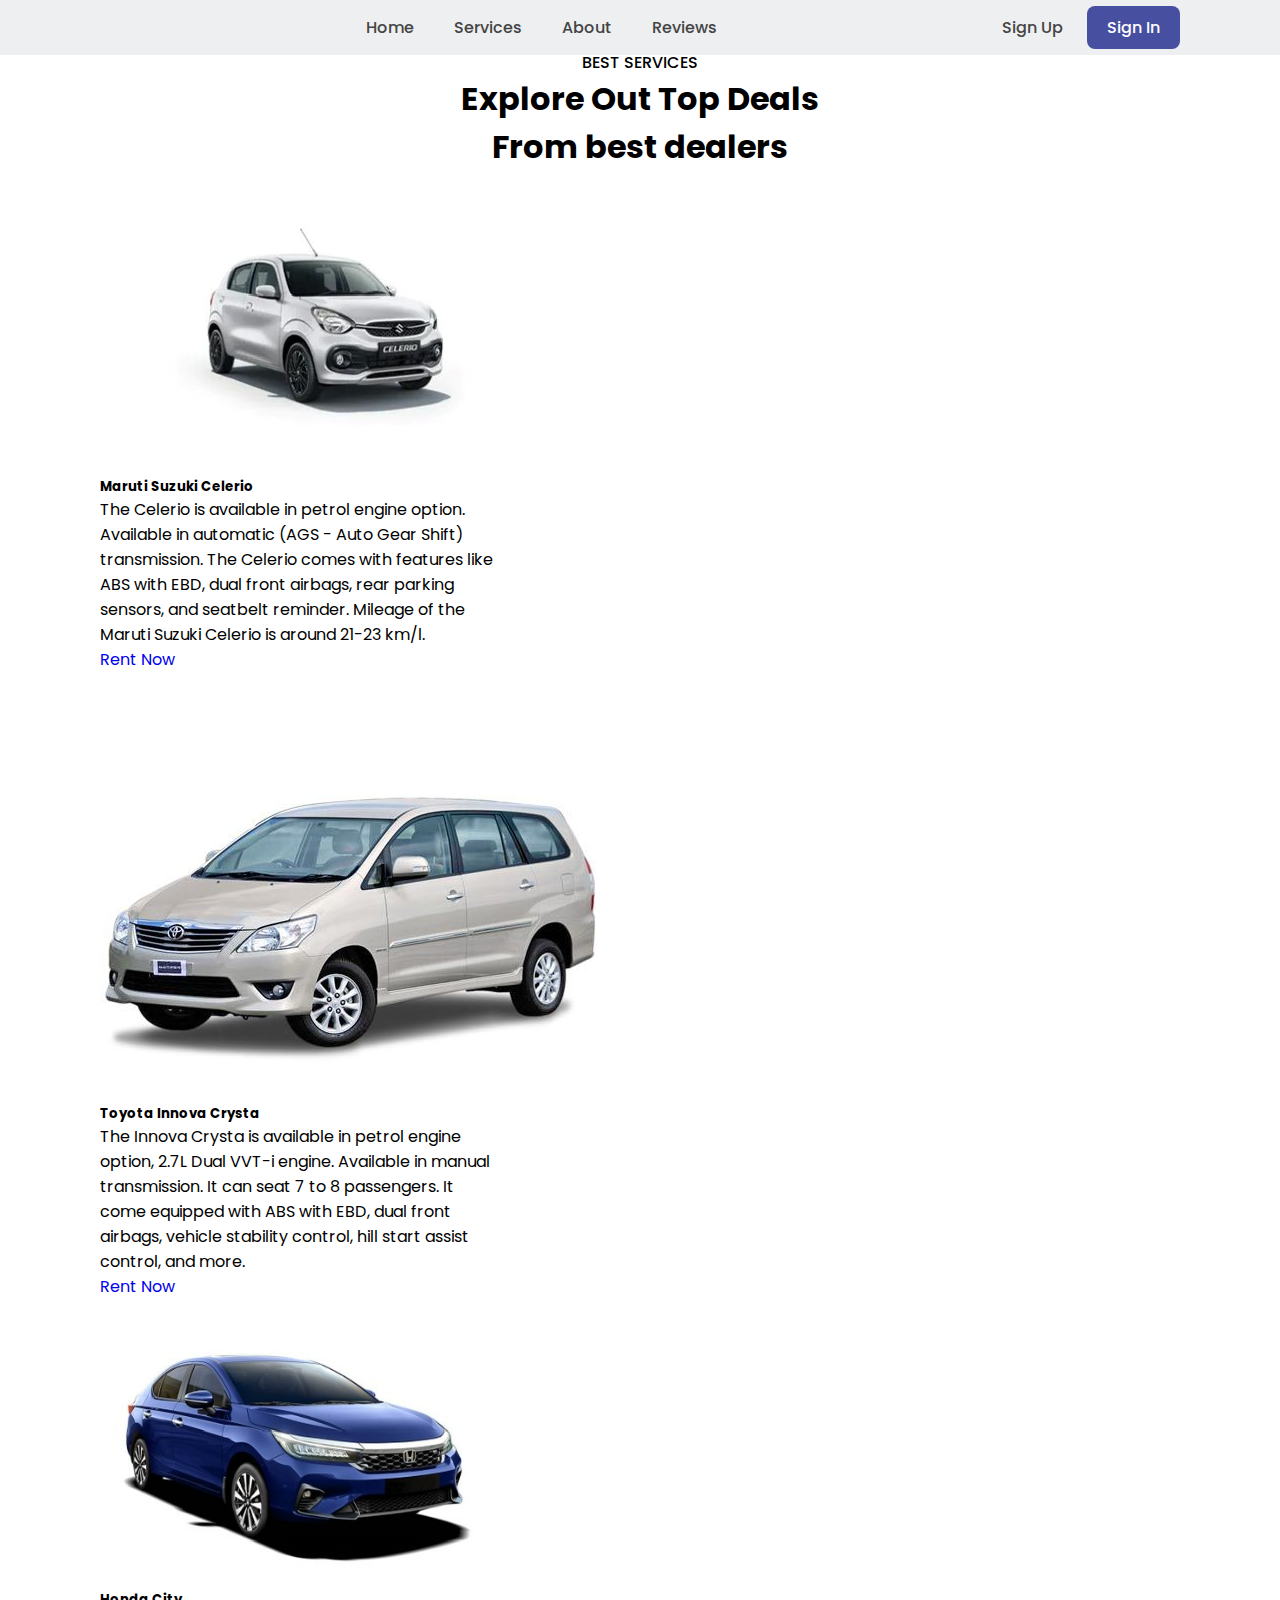
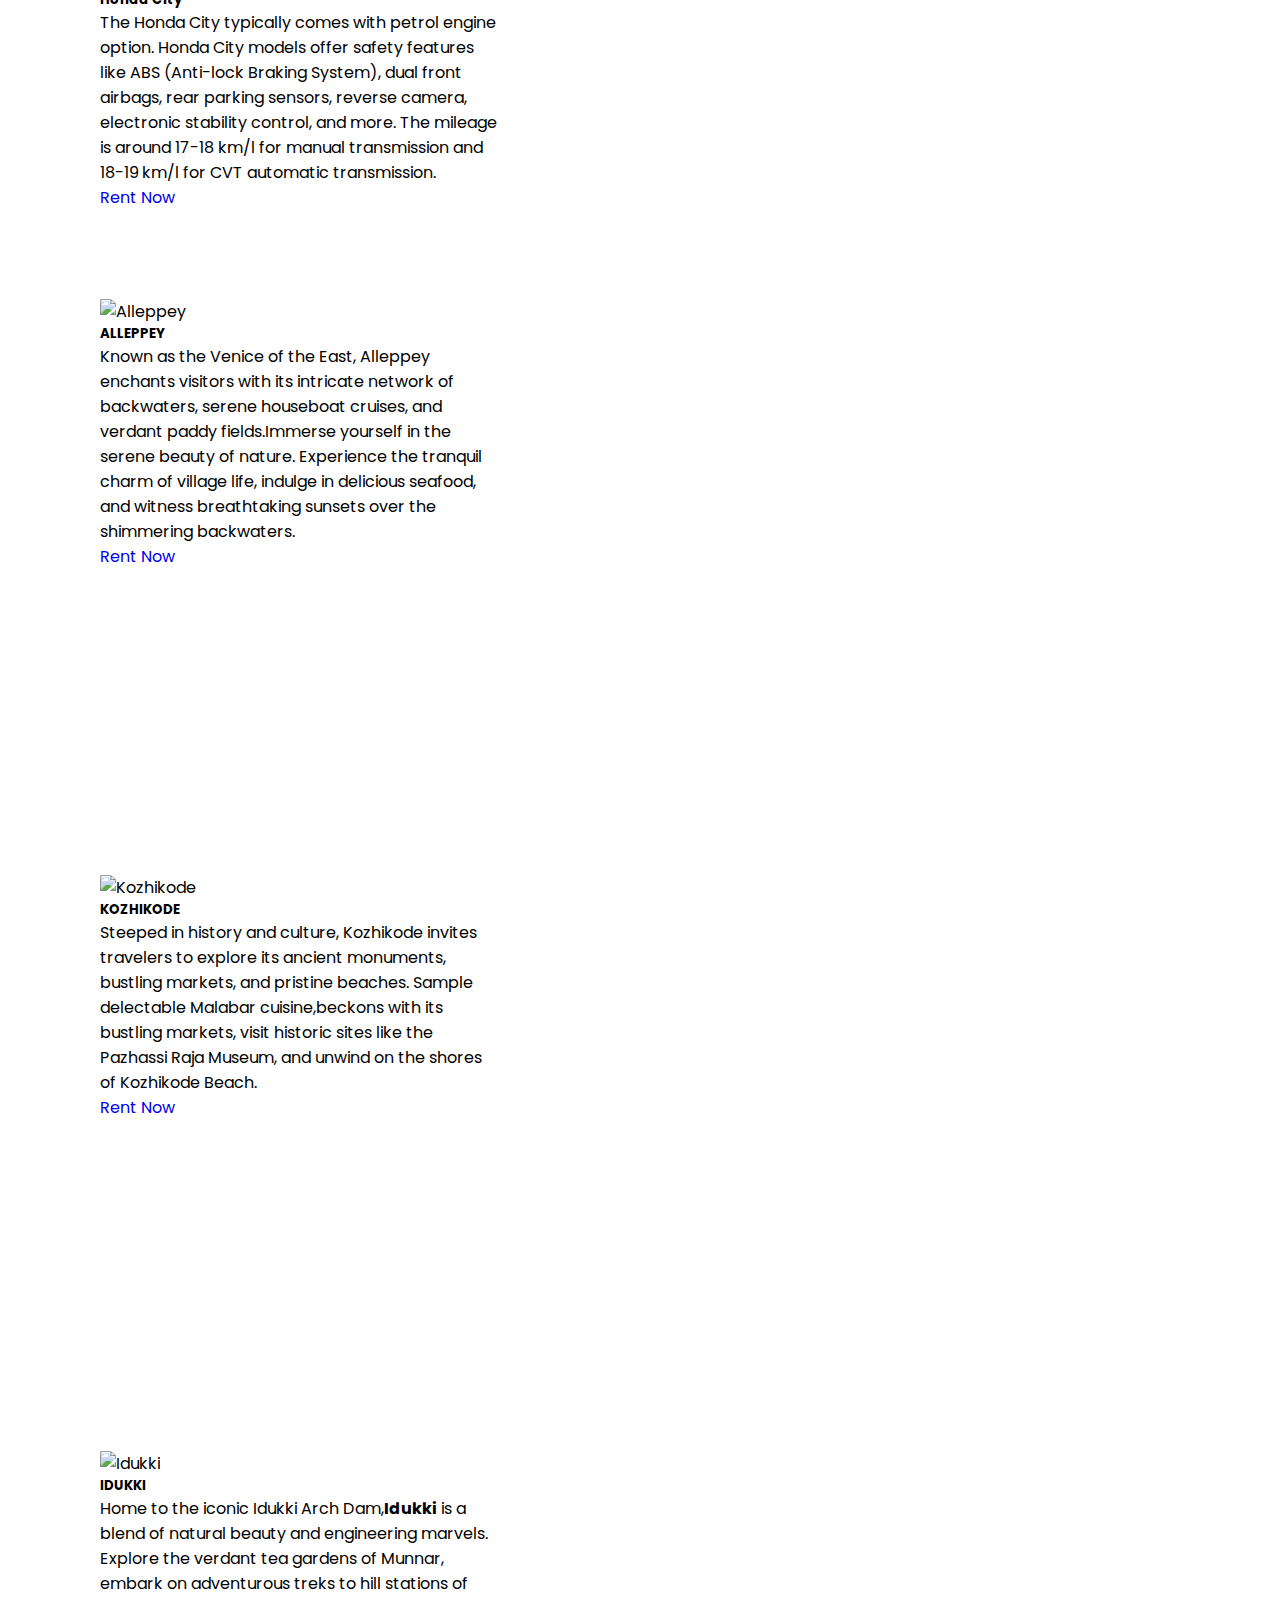
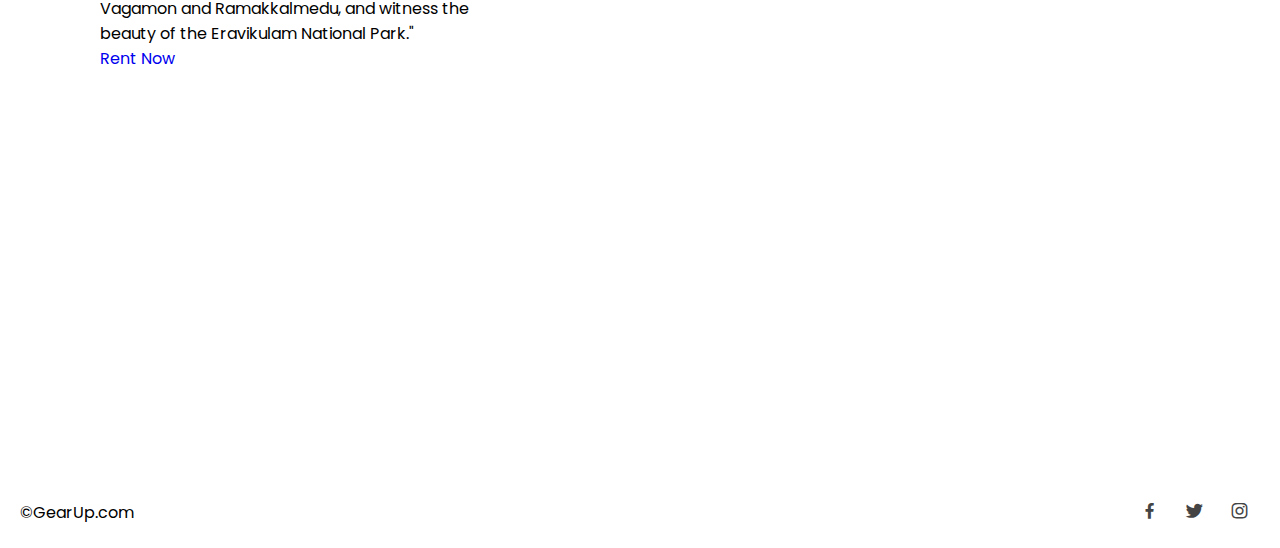
==== services.html @ 325cc1d3 "first" ====
<!DOCTYPE html>
<html lang="en">
<head>
    <meta charset="UTF-8">
    <meta name="viewport" content="width=device-width, initial-scale=1.0">
    <title>About Us</title>
    <link rel="stylesheet" href="style.css">
    <link rel="stylesheet" href="https://cdn.jsdelivr.net/npm/boxicons@latest/css/boxicons.min.css">
    <link href="https://cdn.jsdelivr.net/npm/bootstrap@5.3.2/dist/css/bootstrap.min.css" rel="stylesheet" integrity="sha384-T3c6CoIi6uLrA9TneNEoa7RxnatzjcDSCmG1MXxSR1GAsXEV/Dwwykc2MPK8M2HN" crossorigin="anonymous">
</head>
<body>
    <header class="sticky-top">
        <a href="#" class="logo"><img src="img2.png" alt=""></a>
        <div class="bx bx-menu" id="menu-icon"></div>
        <ul class="navbar">
            <li><a href="index.html">Home</a></li>
            <!-- <li><a href="#ride">Ride</a></li> -->
            <li><a href="services.html">Services</a></li>
            <li><a href="about.html">About</a></li>
            <li><a href="reviews.html">Reviews</a></li>

        </ul>
        <div class="header-btn">
            <a href="#" class="sign-up">Sign Up</a>
            <a href="login.html" class="sign-in">Sign In</a>
        </div>

    </header>
    
    <section class="services" id="services">
        <div class="heading">
            <span>Best Services</span>
            <h1>Explore Out Top Deals <br> From best dealers</h1>
        </div>
        <div class="container text-center">
            <div class="row" >
              <div class="col p-3">
                    <div class="card" style="width: 25rem; height: 36rem;">
                        <img src="./IMG_15.png" class="card-img-top" alt="">
                        <div class="card-body">
                            <h5 class="card-title">Maruti Suzuki Celerio</h5>
                            <p class="card-text">
                                The Celerio is available in petrol engine option.  Available in automatic (AGS - Auto Gear Shift) transmission. The Celerio comes with features like ABS with EBD, dual front airbags, rear parking sensors, and seatbelt reminder.  Mileage of the Maruti Suzuki Celerio is  around 21-23 km/l.
                                
                                </p>
                            <a href="rentnow.html" class="btn btn-primary">Rent Now</a>
                        </div>
                    </div>
              </div>
              <div class="col p-3">
                    <div class="card" style="width: 25rem; height: 36rem;">
                        <img src="./car4.png" class="card-img-top" alt="">
                        <div class="card-body">
                            <h5 class="card-title">Toyota Innova Crysta</h5>
                            <p class="card-text">
                                The Innova Crysta is available in petrol engine option, 2.7L Dual VVT-i engine.
                                Available in manual transmission. It can seat 7 to 8 passengers. It come equipped with ABS with EBD, dual front airbags, vehicle stability control, hill start assist control, and more.
                                </p>
                            <a href="rentnow.html" class="btn btn-primary">Rent Now</a>
                        </div>
                    </div>
              </div>
              <div class="col p-3">
                <div class="card" style="width: 25rem; height: 36rem;">
                    <img height="260px" src="./IMG_2942.png" class="card-img-top" alt="">
                    <div class="card-body">
                        <h5 class="card-title">Honda City</h5>
                        <p class="card-text"> 
                            The Honda City typically comes with  petrol engine option. Honda City models offer safety features like ABS (Anti-lock Braking System), dual front airbags, rear parking sensors, reverse camera, electronic stability control, and more.
                            The mileage is around 17-18 km/l for manual transmission and 18-19 km/l for CVT automatic transmission.</p>
                        <a href="rentnow.html" class="btn btn-primary">Rent Now</a>
                    </div>
                </div>
              </div>
            <!-- </div>
            <div class="row"> -->
                <div class="col p-3">
                  <div class="card" style="width: 25rem; height: 36rem;">
                        <img height="250px" src="./images/allepey.jpeg" class="card-img-top" alt="Alleppey">
                        <div class="card-body">
                            <h5 class="card-title">ALLEPPEY</h5>
                            <p class="card-text">Known as the Venice of the East, Alleppey enchants visitors with its intricate network of backwaters, serene houseboat cruises, and verdant paddy fields.Immerse yourself in the serene beauty of nature. Experience the tranquil charm of village life, indulge in delicious seafood, and witness breathtaking sunsets over the shimmering backwaters.</p>
                            <a href="rentnow.html" class="btn btn-primary">Rent Now</a>
                        </div>
                    </div>
                </div>
                <div class="col p-3">
                  <div class="card" style="width: 25rem; height: 36rem;">
                        <img height="250px" src="./images/kozhikode.jpeg" class="card-img-top" alt="Kozhikode">
                        <div class="card-body">
                            <h5 class="card-title">KOZHIKODE</h5>
                            <p class="card-text">Steeped in history and culture, Kozhikode invites travelers to explore its ancient monuments, bustling markets, and pristine beaches. Sample delectable Malabar cuisine,beckons with its bustling markets, visit historic sites like the Pazhassi Raja Museum, and unwind on the shores of Kozhikode Beach.</p>
                            <a href="rentnow.html" class="btn btn-primary">Rent Now</a>
                        </div>
                    </div>
                </div>
                <div class="col p-3">
                    <div class="card" style="width: 25rem; height: 36rem;">
                        <img height="250px" src="./images/idukki.jpeg" class="card-img-top" alt="Idukki">
                        <div class="card-body">
                            <h5 class="card-title">IDUKKI</h5>
                            <p class="card-text">Home to the iconic Idukki Arch Dam,<B>Idukki</B> is a blend of natural beauty and engineering marvels. Explore the verdant tea gardens of Munnar, embark on adventurous treks to hill stations of Vagamon and Ramakkalmedu, and witness the beauty of the Eravikulam National Park."</p>
                            <a href="rentnow.html" class="btn btn-primary">Rent Now</a>
                        </div>
                    </div>
                </div>
            </div>
        </div>
    </section>
    <div class="copyright">
        <p>&#169;GearUp.com</p>
        <div class="social">
            <a href="#"><i class='bx bxl-facebook'></i></a>
            <a href="#"><i class='bx bxl-twitter'></i></a>
            <a href="#"><i class='bx bxl-instagram'></i></a>
        </div>
    </div>
    <!--ScrollReveal-->
    <script src="https://unpkg.com/scrollreveal"></script>
    <!--Link To JS-->
    <script src="main.js"></script>
    <script src="https://cdn.jsdelivr.net/npm/bootstrap@5.3.2/dist/js/bootstrap.bundle.min.js" integrity="sha384-C6RzsynM9kWDrMNeT87bh95OGNyZPhcTNXj1NW7RuBCsyN/o0jlpcV8Qyq46cDfL" crossorigin="anonymous"></script>

</body>
</html>
---- style.css ----
@import url("https://fonts.googleapis.com/css2?family=Poppins:ital,wght@0,100;0,200;0,300;0,400;0,500;0,600;0,700;0,800;0,900;1,100;1,200;1,300;1,400;1,500;1,600;1,700;1,800;1,900&display=swap");
*{
    margin: 0;
    padding: 0;
    box-sizing: border-box;
    scroll-padding-top: 2rem;
    scroll-behavior: smooth;
    list-style: none;
    text-decoration: none;
    font-family: "Poppins",sans-serif;
}

:root{
    --main-color: #fe5b3d;
    --second-color: #ffac38;
    --text-color: #444;
    --gradient: linear-gradient(#fe5b3d,#ffac38);

}

/*Custom scroll bar*/
html::-webkit-scrollbar {
    width: 0.5rem;
}

html::-webkit-scrollbar-track {
    background: transparent;
}

html::-webkit-scrollbar-thumb {
    background: var(--main-color);
    border-radius: 5rem;

}

section{
    padding: 50px 100px;
}

header{
    position: fixed;
    width: 100%;
    top: 0;
    right:0;
    z-index: 1000;
    display:flex;
    align-items:center;
    justify-content:space-between;
    background:#eeeff1;
    padding: 15px 100px;
}

.logo img {
    width: 40px;
}

.navbar {
    display: flex;
}

.navbar li{
    position:relative;
}

.navbar a{
    font-size: 1rem;
    padding: 10px 20px;
    color: var(--text-color);
    font-weight: 500;
}

.navbar a::after {
    content:'';
    width: 0;
    height:3px;
    background: var(--gradient);
    position: absolute;
    bottom: -4px;
    left: 0;
    transition: 0.5s;
}

.navbar a:hover::after {
    width: 100%;
}

#menu-icon {
    font-size:24px;
    cursor:pointer;
    z-index:10001;
    display: none;
}

.header-btn a{
    padding: 10px 20px;
    color: var(--text-color);
    font-weight: 500;
}


.header-btn .sign-in {
    background: #474fa0;
    color: #FFF;
    border-radius: 0.5rem;
}

.header-btn .sign-in:hover {
    background: var(--main-color);
}

.home {
    width: 100%;
    min-height: 100vh;
    position: relative;
    background: url();
    background-repeat: no-repeat;
    background-position: center-right;
    background-size: cover;
    display: grid;
    align-items: center;
    grid-template-columns: repeat(2,1fr);
}
.text h1 {
    font-size:3.5rem;
    letter-spacing: 2px;
}
.text span{
    color: var(--main-color);
}
.text p{
    margin: 00.5rem 0 1rem;
}
.app-store{
    display: flex;
}
.app-store img{
    width: 100px;
    margin-right: 1rem;
    cursor: pointer;
}
.form-container form{
    display: flex;
    flex-wrap: wrap;
    align-items: center;
    gap: 1rem;
    position: absolute;
    bottom: 4rem;
    left: 100px;
    background-color: #fff;
    padding: 20px;
    border-radius: 0.5rem;
}
.input-box {
    flex: 1 1 7rem;
    display: flex;
    flex-direction: column;
}
.input-box span{
    font-weight: 500;
}
.input-box input{
    padding: 7px;
    outline: none;
    border: none;
    background: #eeeff1;
    border-radius: 0.5rem;
    font-size: 1rem;
}
.form-container form .btn{
    flex: 1 1 7rem;
    padding: 10px 34px;
    border: none;
    border-radius: 0.5rem;
    background: #474fa0;
    color: #fff;
    font-size: 1rem;
    font-weight: 500;
 }
.form-container form .btn:hover{
    background: var(--main-color);
}
.heading{
    text-align: center;
}
.heading span{
    font-weight: 500;
    text-transform: uppercase;
}
.heading h1{
    font-size: 2rem;
}
.ride-container{
    display: grid;
    align-items: center;
    grid-template-columns: repeat(auto-fit, minmax(250px,auto));
    gap: 1rem;
    margin-top: 2rem;
}
.ride-container .box {
    text-align: center;
    padding: 20px
}
.ride-container .box .bx {
    font-size: 34px;
    padding: 10px;
    background: #eeeff1;
    border-radius: 0.5rem;
    color: var(--main-color);
}
.ride-container.boxh2 {
    font-size: 1.3rem;
    font-weight: 500;
    margin: 1.4rem 0 0.5rem;
}
.rider-container .box .bx:hover,
.rider-container .box .bxs-calender-check{
    background: var(--gradient);
    color: #fff;
}
.service-container {
    display: grid;
    grid-template-columns: repeat(auto-fit, minmax(300px, auto));
    gap: 1rem;
    margin-top: 2rem;
}
.service-container .box{
    padding: 10px;
    border-radius: 1rem;
    box-shadow: 1px 4px 41px rgba(0, 0, 0, 0.1);
}
.service-container .box .box-img{
    width: 100px;
    height: 200px;
}
.service-container .box .box-img img{
    width: 100%;
    height: 100%;
    border-radius: 1rem;
    object-fit: cover;
    object-position: center;
}
.service-container .box p{
    padding: 0 10px;
    border: 1px solid var(--text-color);
    width: 58px;
    border-radius: 0.5rem;
    margin: 1rem 0 1rem;
}
.service-container .box h3{
    font-weight: 500;
}
.service-container .box h2{
    font-size: 1.1rem;
    font-weight: 600;
    color: var(--main-color);
    margin: 0.2rem 0 0.5rem;
}
.service-container .box h2 span{
    display: flex;
    justify-content: center;
    background: #474fa0;
    color: #fff;
    padding: 10px;
    border-radius: 0.5rem;
}
.service-container .box .btn:hover{
    background: var(--main-color);
}
.about-container{
    display: grid;
    grid-template-columns: repeat(2,1fr);
    margin-top: 2rem;
    align-items: center;
    gap: 1rem;
    margin-top: 1rem;
}
.about-img img{
    width: 100%;
}
.about-text span{
    font-weight: 500;
    color: var(--main-color);
    text-transform: uppercase;
}
.about-text p{
    margin: 0.5rem 0 1.4rem;
}
.about-text .btn{
    padding: 10px 20px;
    background: #474fa0;
    color: #fff;
    border-radius: 0.5rem;
}
.about-text .btn:hover{
    background: var(--main-color);
}
.reviews-container{
    display: grid;
    grid-template-columns: repeat(auto-fit, minmax(250px, auto));
    gap: 1rem;
    margin-top: 2rem;
}
.rev-img {
    width: 70px;
    height: 70px;
}
.rev-img img{
    width: 100%;
    height: 100%;
    border-radius: 50%;
    object-fit: cover;
    object-position: center;
    border: 2px solid var(--second-color);
}
.reviews-container .box{
    display: flex;
    flex-direction: column;
    align-items: center;
    text-align: center;
    padding: 20px;
    box-shadow: 1px 4px 41px rgba(0, 0, 0, 0.1);
    border-radius: 0.5rem;
}
.reviews-container .box h2{
    font-size: 1.1rem;
    font-weight: 600;
    margin: 0.5rem 0 0.5rem;
}
.reviews-container .box p{
    font-style: italic;
}
.reviews-container .box .stars .bx{
    color: var(--main-color);
}
.newsletter{
    background: linear-gradient(to top right, #fe5b3d, #ffac38);
    display: flex;
    flex-direction: column;
    align-items: center;
}
.newsletter h2{
    color: #fff;
    font-size: 1.8rem;
}
.newsletter .box{
    margin-top: 1rem;
    background: #fff;
    border-radius: 0.5rem;
    padding: 4px 8px;
    width: 350px;
    display: flex;
    justify-content: space-between;
}
.newsletter .box input{
    border: none;
    outline: none;
}
.newsletter .box .btn{
    background: #474fa0;
    color: #fff;
    padding: 8px 20px;
    border-radius: 0.5rem;
}
.copyright{
    padding: 20px;
    display: flex;
    justify-content: space-between;
    align-items: center;
}
.social a{
    color: #444;
    padding: 10px;
    font-size: 21px;
}
/* Making Responsive */
@media(max-width: 991px){
    header{
        padding: 18px 40px;
    }
    section {
        padding: 50px 40px;
    }
}
@media(max-width: 881px){
    .home{
        background-position: left;
    }
    .form-container form{
        bottom: 0.2rem;
        left: 40px;
    }
}
@media(max-width: 768px) {
    header{
        padding: 11px 40px;
    }
    #menu-icon{
        display: initial;
    }
    .sign-up{
        display: none;
    }
    .text h1{
        font-size: 2.5rem;
    }
    .home{
        grid-template-columns: 1fr;
    }
    .form-container form{
        position: unset;
    }
    header .navbar{
        position: absolute;
        top: -500px;
        left: 0;
        right: 0;
        display: flex;
        flex-direction: column;
        background: #fff;
        box-shadow: 0 4px 4px rgba(0, 0, 0, 0.1);
        transition: 0.2s ease;
        text-align: left;
    }
    .navbar.active{
        top: 100%;
    }
    .navbar a{
        padding: 1rem;
        border-left: 2px solid var(--main-color);
        margin: 1rem;
        display: block;
    }
    .navbar a:hover{
        color: #fff;
        background: var(--main-color);
        border: none;
    }
    .navbar a::after{
        display:none;
    }
    .heading span{
        font-size: 0.9rem;
        font-weight: 600;
    }
    .heading h1{
        font-size: 1.3rem;
    }
    .about-container{
        grid-template-columns: 1fr;
        text-align: center;
    }
    .about-img{
        padding: 1rem;
        order: 2;
    }
}
@media (max-width: 568px){
    .copyright{
        flex-direction: column;
    }
    .newsletter .box{
        width: 284px;
    }
    .form-container{
        padding-top: 2rem;
    }
}
@media (max-width: 350px){
    header{
        padding: 6px 14px;
    }
    .logo img {
        width: 30px;
    }
    section{
        padding: 50px 14px;
    }
    .header-btn .sign-in{
        padding: 7px 10px;
        font-size: 14px;
        font-weight: 400;
    }
    .text h1{
        font-size: 2rem;
    }
    .form-container{
        padding-top: 2rem;
    }
    .service-container{
        grid-template-columns: repeat(auto-fit, minmax(254px, auto));

    }
}
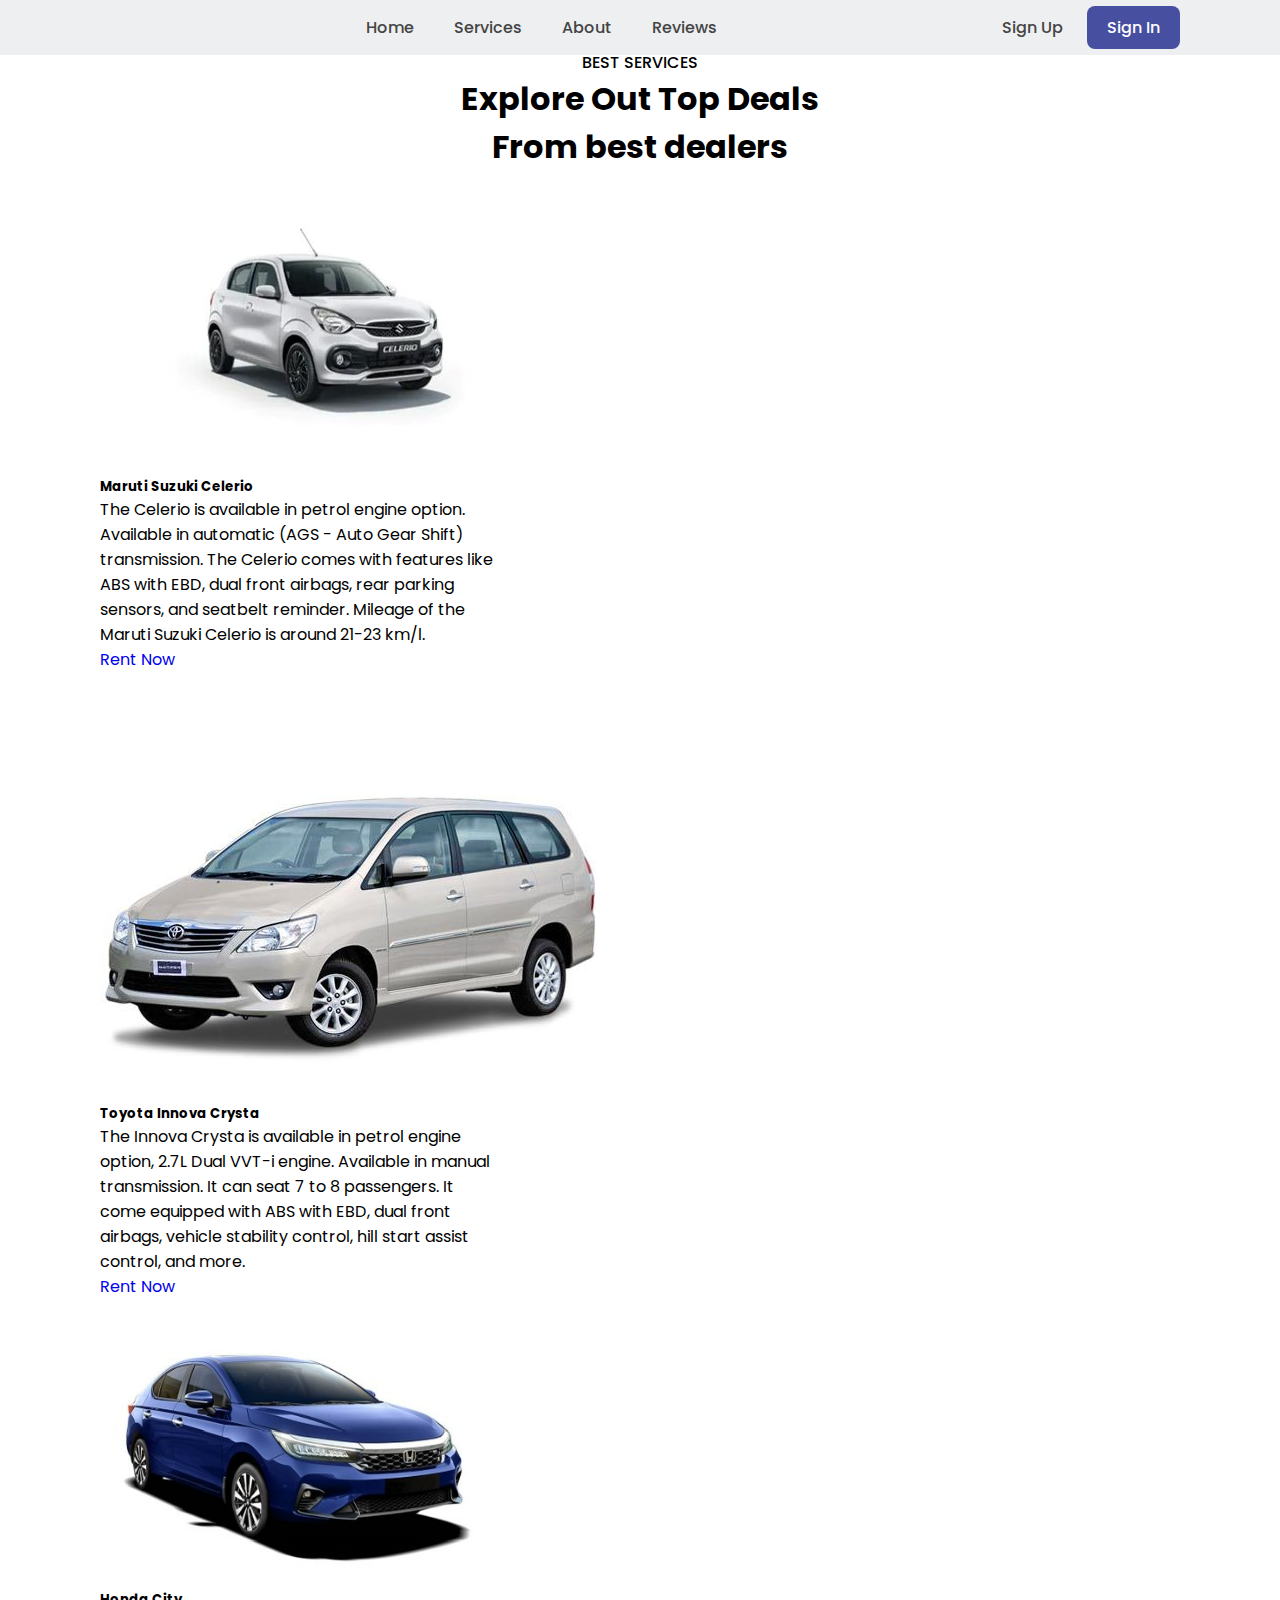
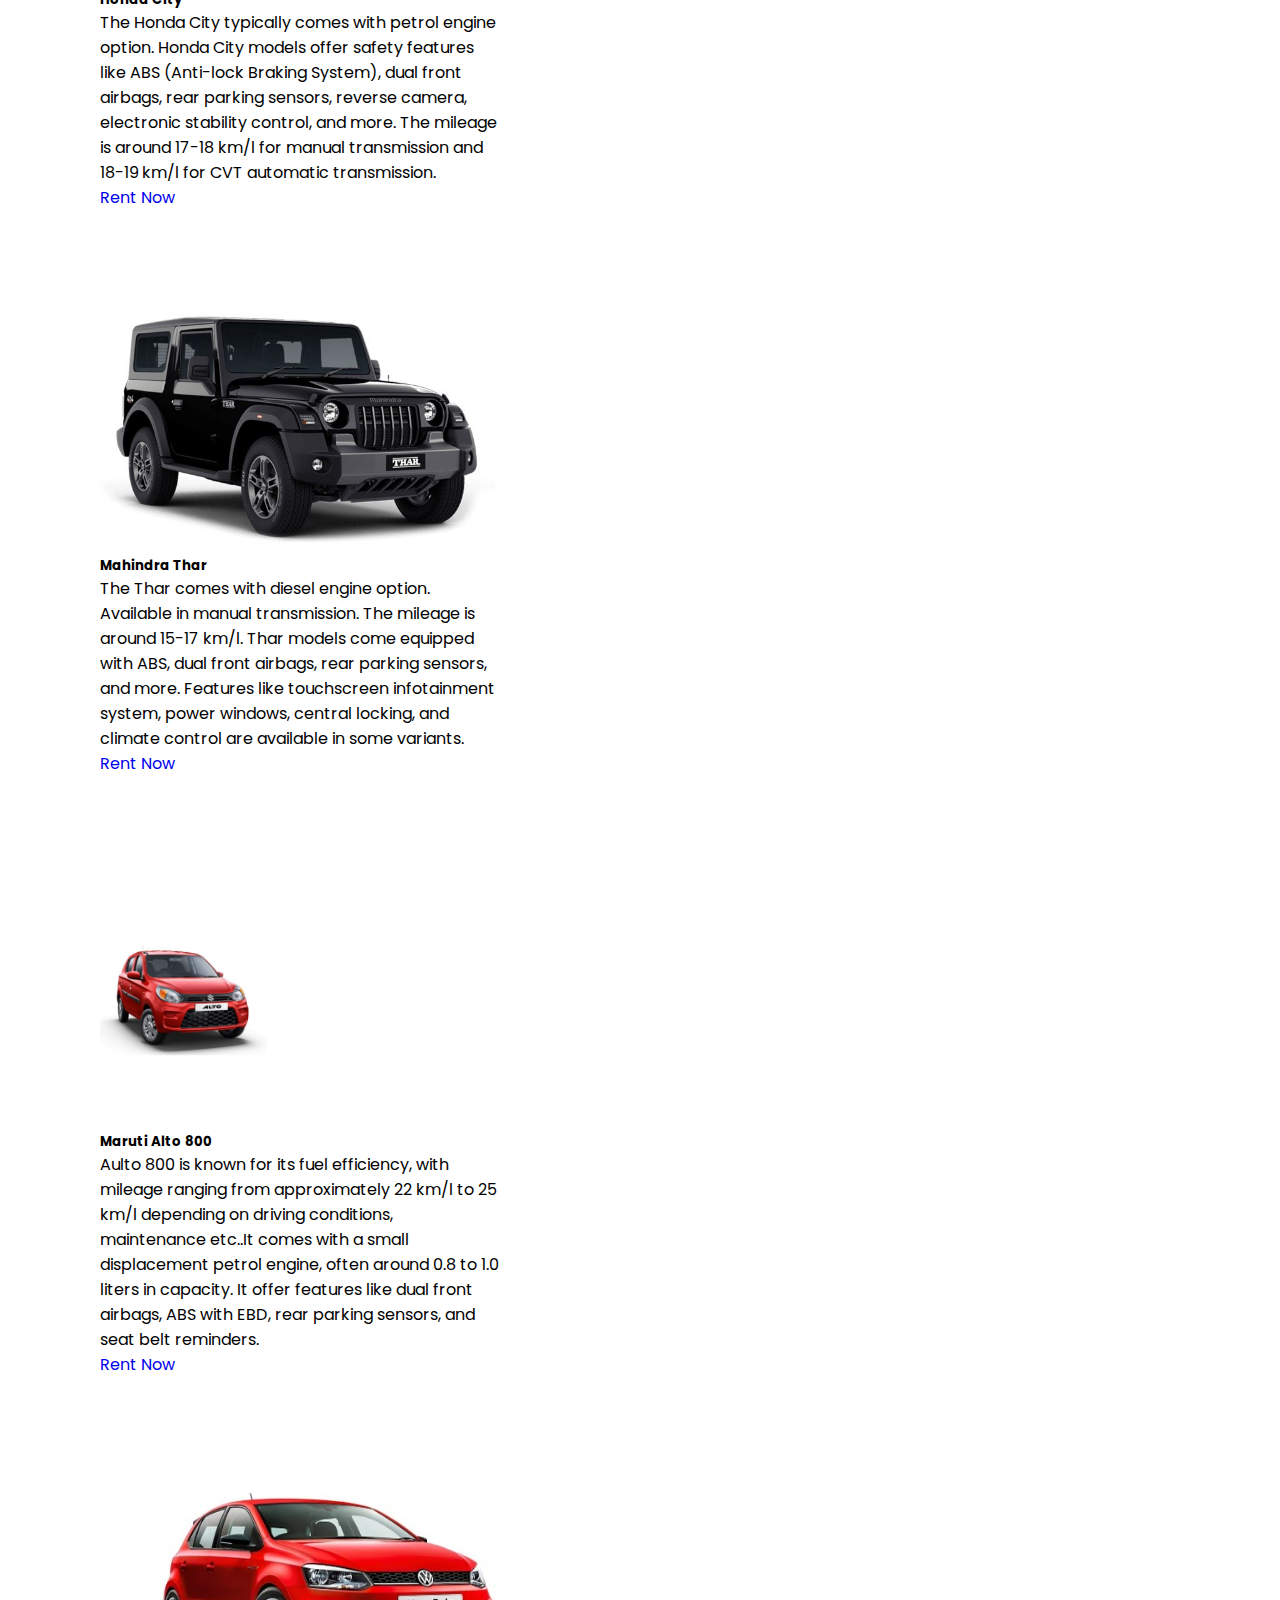
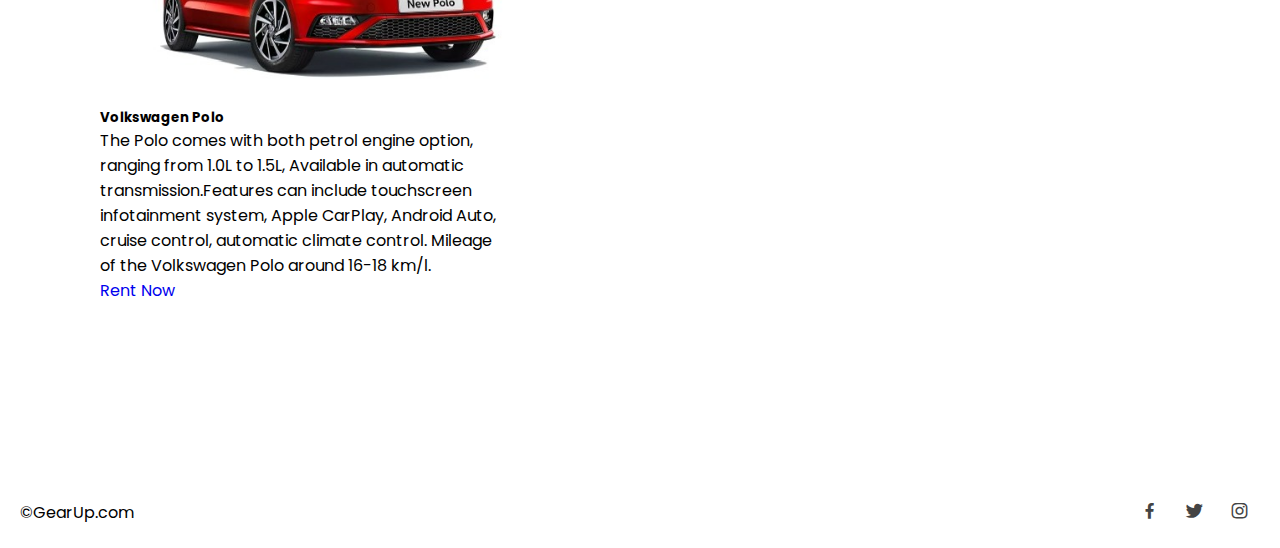
==== commit e64142a2: "second" ====
--- a/services.html
+++ b/services.html
@@ -76,30 +76,37 @@
             <div class="row"> -->
                 <div class="col p-3">
                   <div class="card" style="width: 25rem; height: 36rem;">
-                        <img height="250px" src="./images/allepey.jpeg" class="card-img-top" alt="Alleppey">
+                        <img height="250px" src="./car2.png" class="card-img-top" alt="Alleppey">
                         <div class="card-body">
-                            <h5 class="card-title">ALLEPPEY</h5>
-                            <p class="card-text">Known as the Venice of the East, Alleppey enchants visitors with its intricate network of backwaters, serene houseboat cruises, and verdant paddy fields.Immerse yourself in the serene beauty of nature. Experience the tranquil charm of village life, indulge in delicious seafood, and witness breathtaking sunsets over the shimmering backwaters.</p>
+                            <h5 class="card-title">Mahindra Thar </h5>
+                            <p class="card-text"> 
+                                The Thar comes with diesel engine option. Available in  manual transmission. The  mileage is around 15-17 km/l.  Thar models come equipped with ABS, dual front airbags, rear parking sensors, and more. Features like touchscreen infotainment system, power windows, central locking, and climate control are available in some variants.
+                                </p>
                             <a href="rentnow.html" class="btn btn-primary">Rent Now</a>
                         </div>
                     </div>
                 </div>
                 <div class="col p-3">
                   <div class="card" style="width: 25rem; height: 36rem;">
-                        <img height="250px" src="./images/kozhikode.jpeg" class="card-img-top" alt="Kozhikode">
+                        <img height="250px" src="./car3.png" class="card-img-top" alt="">
                         <div class="card-body">
-                            <h5 class="card-title">KOZHIKODE</h5>
-                            <p class="card-text">Steeped in history and culture, Kozhikode invites travelers to explore its ancient monuments, bustling markets, and pristine beaches. Sample delectable Malabar cuisine,beckons with its bustling markets, visit historic sites like the Pazhassi Raja Museum, and unwind on the shores of Kozhikode Beach.</p>
+                            <h5 class="card-title">Maruti  Alto 800</h5>
+                            <p class="card-text">
+                                Aulto 800 is known for its fuel efficiency, with mileage ranging from approximately 22 km/l to 25 km/l depending on driving conditions, maintenance etc..It comes with a small displacement petrol engine, often around 0.8 to 1.0 liters in capacity. It offer features like dual front airbags, ABS with EBD, rear parking sensors, and seat belt reminders.
+                               </p> 
+                                
                             <a href="rentnow.html" class="btn btn-primary">Rent Now</a>
                         </div>
                     </div>
                 </div>
                 <div class="col p-3">
                     <div class="card" style="width: 25rem; height: 36rem;">
-                        <img height="250px" src="./images/idukki.jpeg" class="card-img-top" alt="Idukki">
+                        <img height="250px" src="./IMG_13.png" class="card-img-top" alt="">
                         <div class="card-body">
-                            <h5 class="card-title">IDUKKI</h5>
-                            <p class="card-text">Home to the iconic Idukki Arch Dam,<B>Idukki</B> is a blend of natural beauty and engineering marvels. Explore the verdant tea gardens of Munnar, embark on adventurous treks to hill stations of Vagamon and Ramakkalmedu, and witness the beauty of the Eravikulam National Park."</p>
+                            <h5 class="card-title">Volkswagen Polo</h5>
+                            <p class="card-text">
+                                The Polo comes with both petrol engine option, ranging from 1.0L to 1.5L, Available in automatic transmission.Features can include touchscreen infotainment system, Apple CarPlay, Android Auto, cruise control, automatic climate control. Mileage of the Volkswagen Polo around 16-18 km/l.
+                                </p>
                             <a href="rentnow.html" class="btn btn-primary">Rent Now</a>
                         </div>
                     </div>
